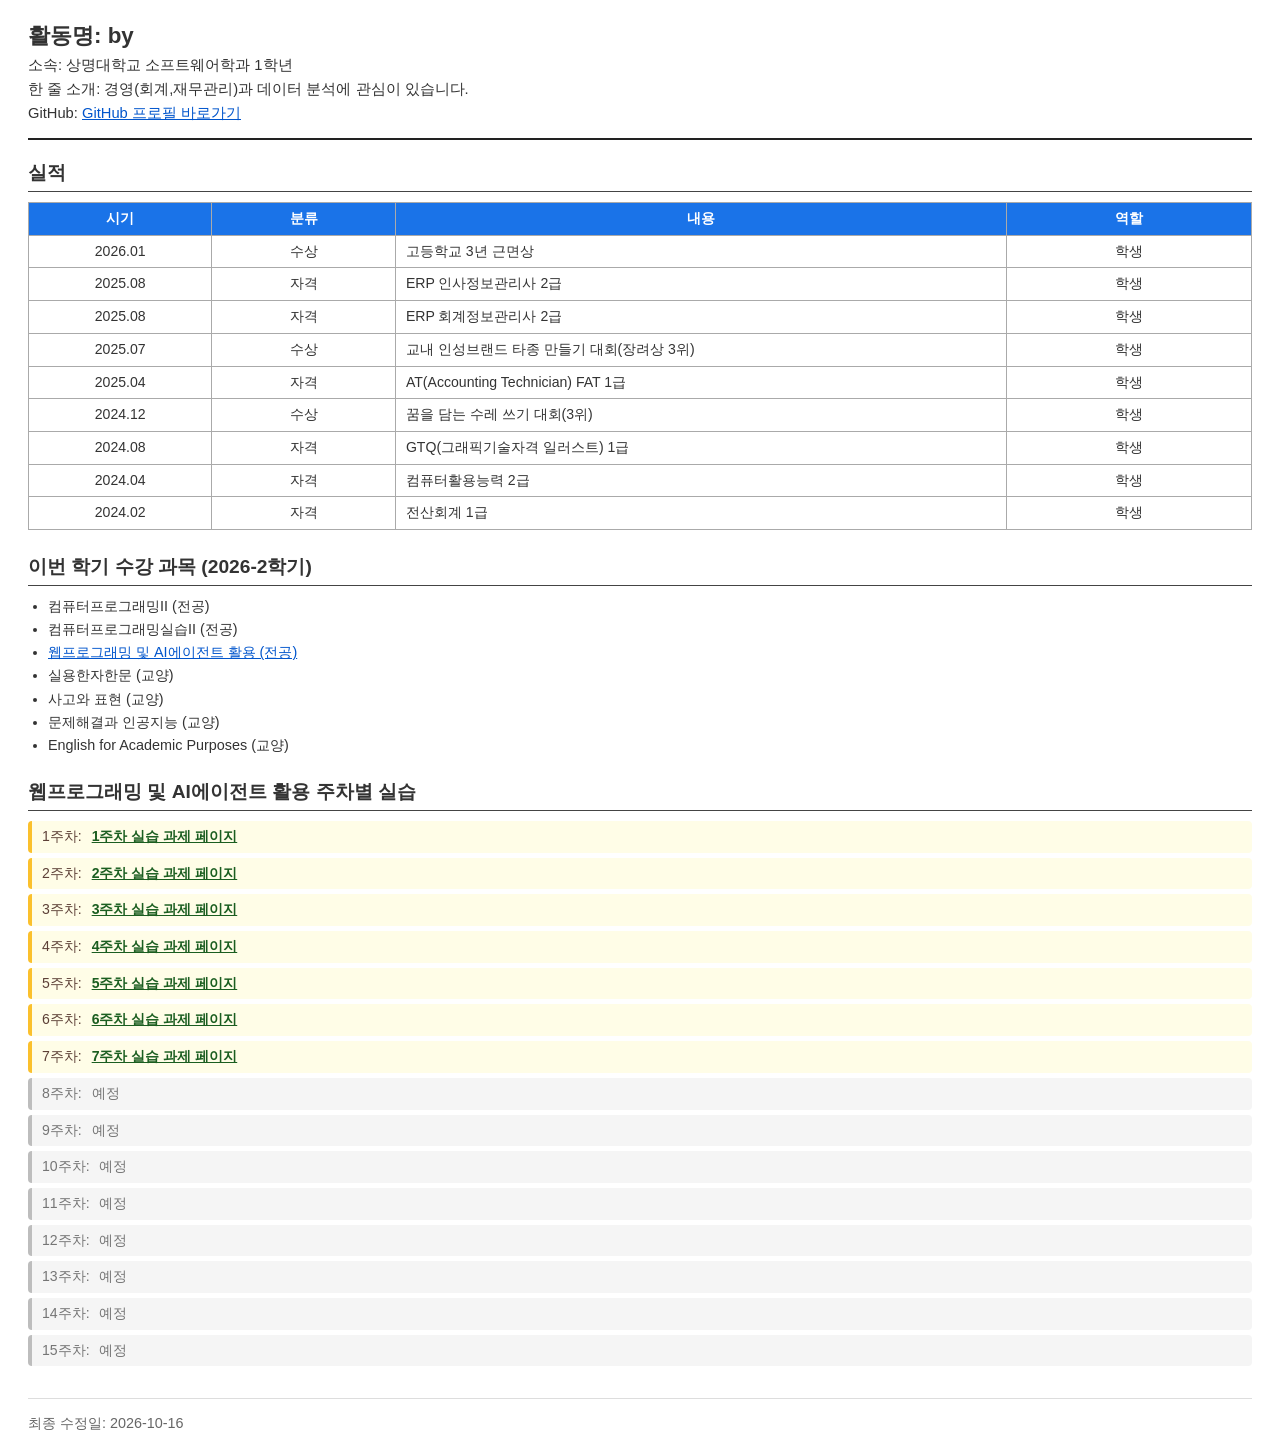
==== index.html @ 6402cc83 "웹프6주차 실습 수정" ====
<!DOCTYPE html>
<HTML>
    <head>
        <meta charset="UTF-8">
        <meta name="viewport" content="width=device-width, initial-scale=1.0">
        <title>개인 이력서</title>
        <link rel="stylesheet" href="style.css">
    </head>
    <body>
        <header>
            <h1 class="activity-name">활동명: by</h1>
            <p class="affiliation">소속: 상명대학교 소프트웨어학과 1학년</p>
            <p class="bio">한 줄 소개: 경영(회계,재무관리)과 데이터 분석에 관심이 있습니다. </p>
            <p class="github-link">GitHub: <a href="https://github.com/0710leeboyoung-tech/wep" target="_blank" rel="noopener noreferrer">GitHub 프로필 바로가기</a>
            
            </p>
        </header>
        <section>
            <h2>실적</h2>
                <table>
                    <tr>
                        <th class="col-data">시기</th>
                        <th class="col-category">분류</th>
                        <th class="col-content">내용</th>
                        <th class="col-role">역할</th>

                    </tr>
                    <tr>
                        <td class="col-date">2026.01</td>
                        <td class="col-category">수상</td>
                        <td>고등학교 3년 근면상</td>
                        <td class="col-role">학생</td>

                    </tr>
                    <tr>
                        <td class="col-date">2025.08</td>
                        <td class="col-category">자격</td>
                        <td>ERP 인사정보관리사 2급</td>
                        <td class="col-role">학생</td>

                    </tr>
                    <tr>
                        <td class="col-date">2025.08</td>
                        <td class="col-category">자격</td>
                        <td>ERP 회계정보관리사 2급</td>
                        <td class="col-role">학생</td>
                    </tr>
                    <tr>
                        <td class="col-date">2025.07</td>
                        <td class="col-category">수상</td>
                        <td>교내 인성브랜드 타종 만들기 대회(장려상 3위)</td>
                        <td class="col-role">학생</td>   
                    </tr>
                    <tr>
                        <td class="col-date">2025.04</td>
                        <td class="col-category">자격</td>
                        <td>AT(Accounting Technician) FAT 1급</td>
                        <td class="col-role">학생</td>
                    </tr>
                    <tr>
                        <td class="col-date">2024.12</td>
                        <td class="col-category">수상</td>
                        <td>꿈을 담는 수레 쓰기 대회(3위)</td>
                        <td class="col-role">학생</td>
                    </tr>
                    <tr>
                        <td class="col-date">2024.08</td>
                        <td class="col-category">자격</td>
                        <td>GTQ(그래픽기술자격 일러스트) 1급</td>
                        <td class="col-role">학생</td>
                    </tr>
                    <tr>
                        <td class="col-date">2024.04</td>
                        <td class="col-category">자격</td>
                        <td>컴퓨터활용능력 2급</td>
                        <td class="col-role">학생</td>
                    </tr>
                    <tr>
                        <td class="col-date">2024.02</td>
                        <td class="col-category">자격</td>
                        <td>전산회계 1급</td>
                        <td class="col-role">학생</td>
                    </tr>
            </table>
        </section>

        <section>
            <h2>이번 학기 수강 과목 (2026-2학기)</h2>
            <ul class="course-list">
                <li>컴퓨터프로그래밍II (전공)</li>
                <li>컴퓨터프로그래밍실습II (전공)</li>
                <li><a href="#f-05">웹프로그래밍 및 AI에이전트 활용 (전공)</a></li>
                <li>실용한자한문 (교양)</li>
                <li>사고와 표현 (교양)</li>
                <li>문제해결과 인공지능 (교양)</li>
                <li>English for Academic Purposes (교양)</li>

            </ul>
        </section>
        <section id="f-05">
        <h2>웹프로그래밍 및 AI에이전트 활용 주차별 실습</h2>
        <ul class="week-list">
            <li class="done">1주차: <a href="https://ecampus.smu.ac.kr/course/view.php?id=101225&section=1">1주차 실습 과제 페이지</a></li>
            <li class="done">2주차: <a href="Untitled-1.html">2주차 실습 과제 페이지</a></li>
            <li class="done">3주차: <a href="https://ecampus.smu.ac.kr/course/view.php?id=101225&section=3">3주차 실습 과제 페이지</a></li>
            <li class="done">4주차: <a href="https://ecampus.smu.ac.kr/course/view.php?id=101225&section=4">4주차 실습 과제 페이지</a></li>
            <li class="done">5주차: <a href="https://ecampus.smu.ac.kr/course/view.php?id=101225&section=5">5주차 실습 과제 페이지</a></li>
            <li class="done">6주차: <a href="byl(표).html">6주차 실습 과제 페이지</a></li>
            <li class="done">7주차: <a href="by1015.html">7주차 실습 과제 페이지</a></li>

            <li class="planned">8주차: <span>예정</span></li>
            <li class="planned">9주차: <span>예정</span></li>
            <li class="planned">10주차: <span>예정</span></li>
            <li class="planned">11주차: <span>예정</span></li>
            <li class="planned">12주차: <span>예정</span></li>
            <li class="planned">13주차: <span>예정</span></li>
            <li class="planned">14주차: <span>예정</span></li>
            <li class="planned">15주차: <span>예정</span></li>
        </ul>
    </section>

    <!-- footer 영역 (F-06) -->
    <footer>
        <p>최종 수정일: 2026-10-16</p>
    </footer>
</body>
</HTML>
---- style.css ----
* {
    box-sizing: border-box;
    margin: 0;
    padding: 0;
}

body {
    font-family: 'Malgun Gothic', '맑은 고딕', sans-serif;
    width: 100%;
    max-width: 1280px;
    margin: 0 auto;
    padding: 20px 28px;
    color: #333333;
    line-height: 1.4;
}

/* header 영역 (F-01, F-02) */
header {
    border-bottom: 2px solid #222222;
    padding-bottom: 12px;
    margin-bottom: 20px;
}

.activity-name {
    font-size: 1.4rem;
    font-weight: bold;
    margin-bottom: 4px;
}

.affiliation, .bio, .github-link {
    font-size: 0.92rem;
    margin-bottom: 3px;
}

a {
    color: #0055cc;
    text-decoration: underline;
}

a:hover {
    color: #003399;
}

/* section 공통 영역 */
section {
    margin-bottom: 24px;
}

h2 {
    font-size: 1.2rem;
    margin-bottom: 10px;
    border-bottom: 1.5px solid #444444;
    padding-bottom: 4px;
}

/* 표(table) 스타일 (F-03) */
table {
    width: 100%;
    border-collapse: collapse;
    margin-top: 6px;
}

th, td {
    border: 1px solid #aaaaaa;
    padding: 6px 10px;
    font-size: 0.88rem;
}

th {
    background-color: #1a73e8;
    color: #ffffff;
    font-weight: bold;
    text-align: center;
}

.col-date { width: 15%; text-align: center; }
.col-category { width: 15%; text-align: center; }
.col-content { width: 50%; }
.col-role { width: 20%; text-align: center; }

/* 수강 과목 목록 */
.course-list {
    margin-top: 6px;
    padding-left: 20px;
}

.course-list li {
    font-size: 0.9rem;
    margin-bottom: 3px;
}

/* 주차별 목록 */
.week-list {
    list-style: none;
    padding-left: 0;
    margin-top: 6px;
}

.week-list li {
    padding: 6px 10px;
    margin-bottom: 5px;
    border-radius: 4px;
    font-size: 0.88rem;
}

.week-list .done {
    background-color: #fffde7;
    color: #5d4037;
    border-left: 4px solid #fbc02d;
}

.week-list .done a {
    color: #1b5e20;
    font-weight: bold;
    text-decoration: underline;
    margin-left: 6px;
}

.week-list .planned {
    background-color: #f5f5f5;
    color: #757575;
    border-left: 4px solid #bdbdbd;
}

.week-list .planned span {
    margin-left: 6px;
    font-weight: normal;
}

/* footer 영역 (F-06) */
footer {
    margin-top: 32px;
    padding-top: 14px;
    border-top: 1px solid #dddddd;
    text-align: left;
    color: #666666;
    font-size: 0.9rem;
}
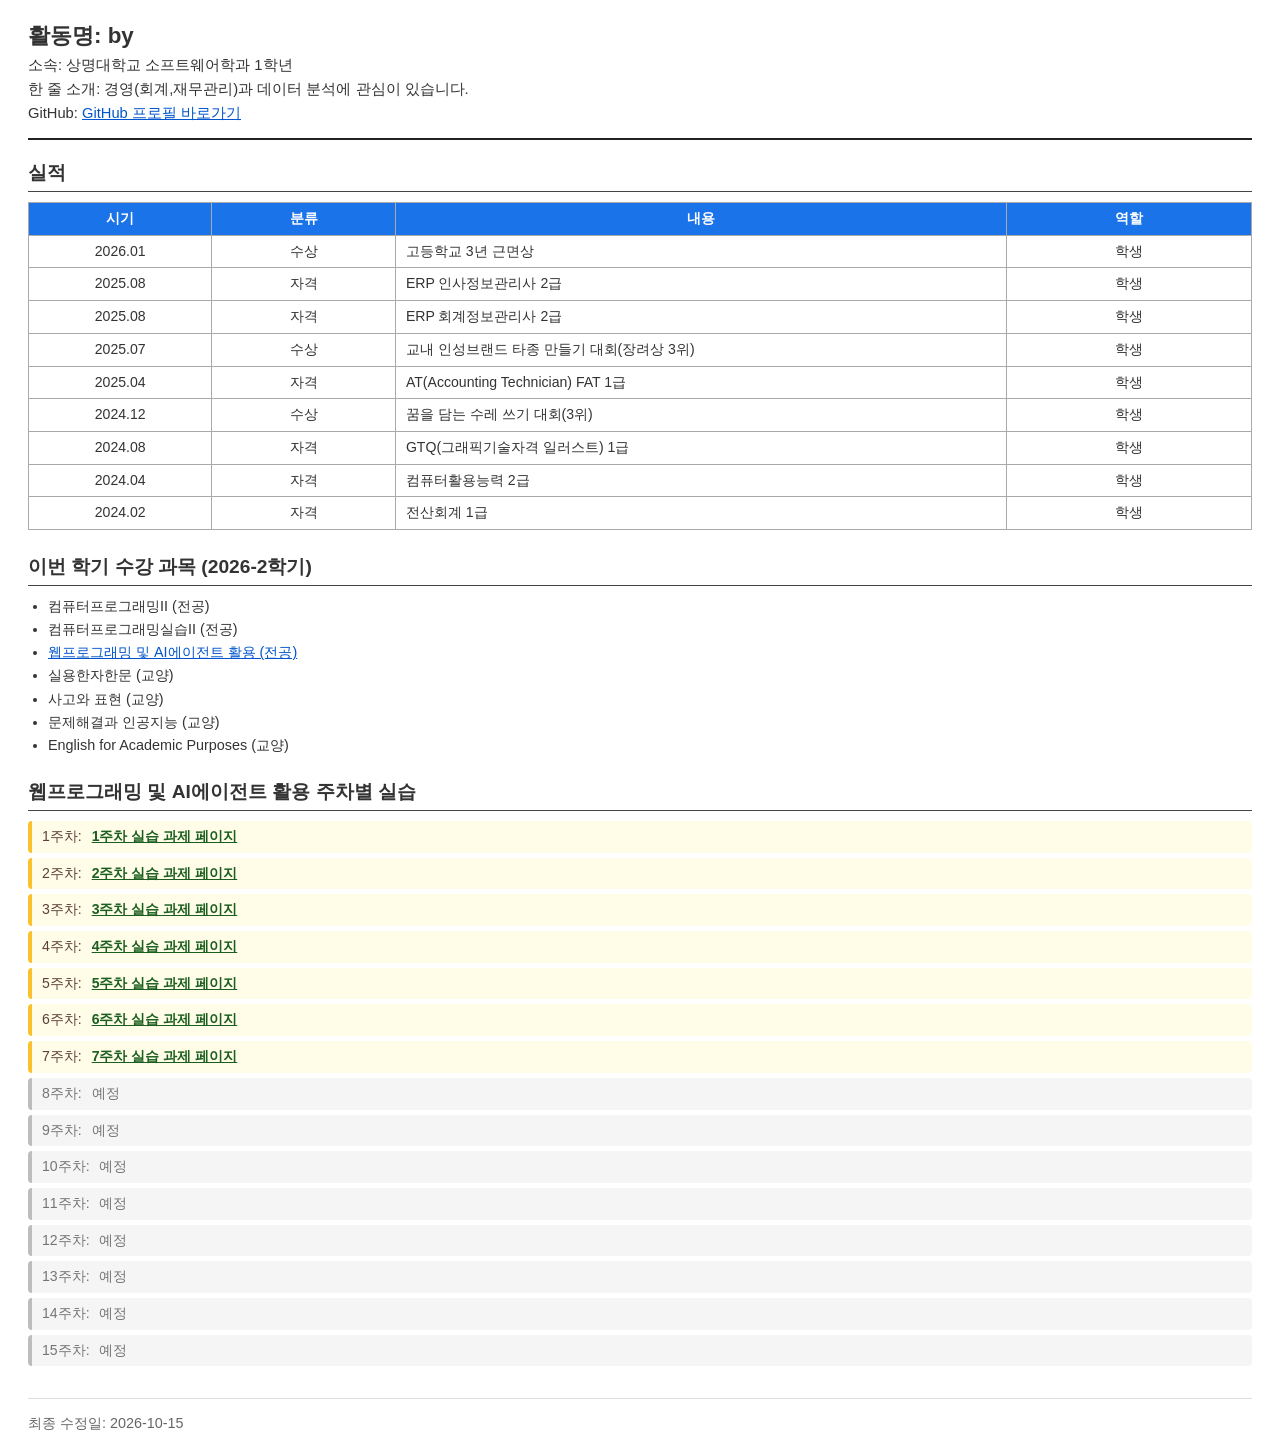
==== commit 0034dcfb: "수정" ====
--- a/index.html
+++ b/index.html
@@ -121,7 +121,7 @@
 
     <!-- footer 영역 (F-06) -->
     <footer>
-        <p>최종 수정일: 2026-10-16</p>
+        <p>최종 수정일: 2026-10-15</p>
     </footer>
 </body>
 </HTML>
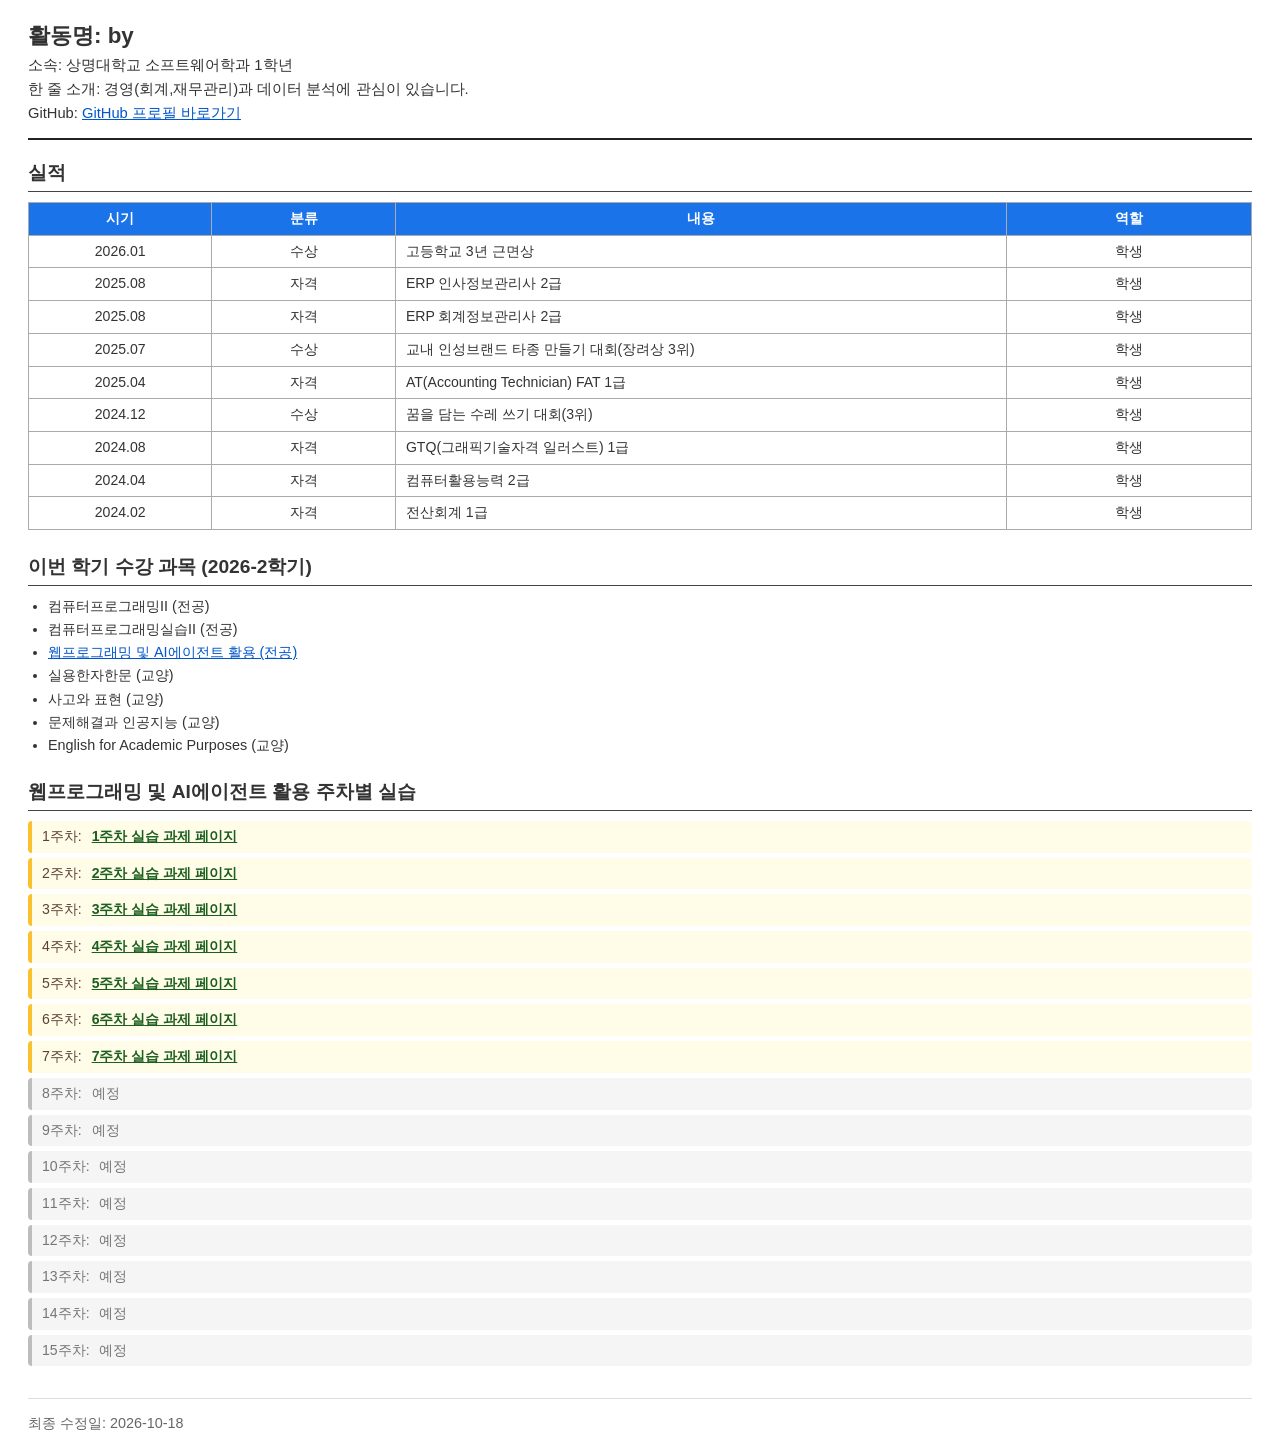
==== commit 421bfc34: "수정" ====
--- a/index.html
+++ b/index.html
@@ -121,7 +121,7 @@
 
     <!-- footer 영역 (F-06) -->
     <footer>
-        <p>최종 수정일: 2026-10-15</p>
+        <p>최종 수정일: 2026-10-18</p>
     </footer>
 </body>
 </HTML>
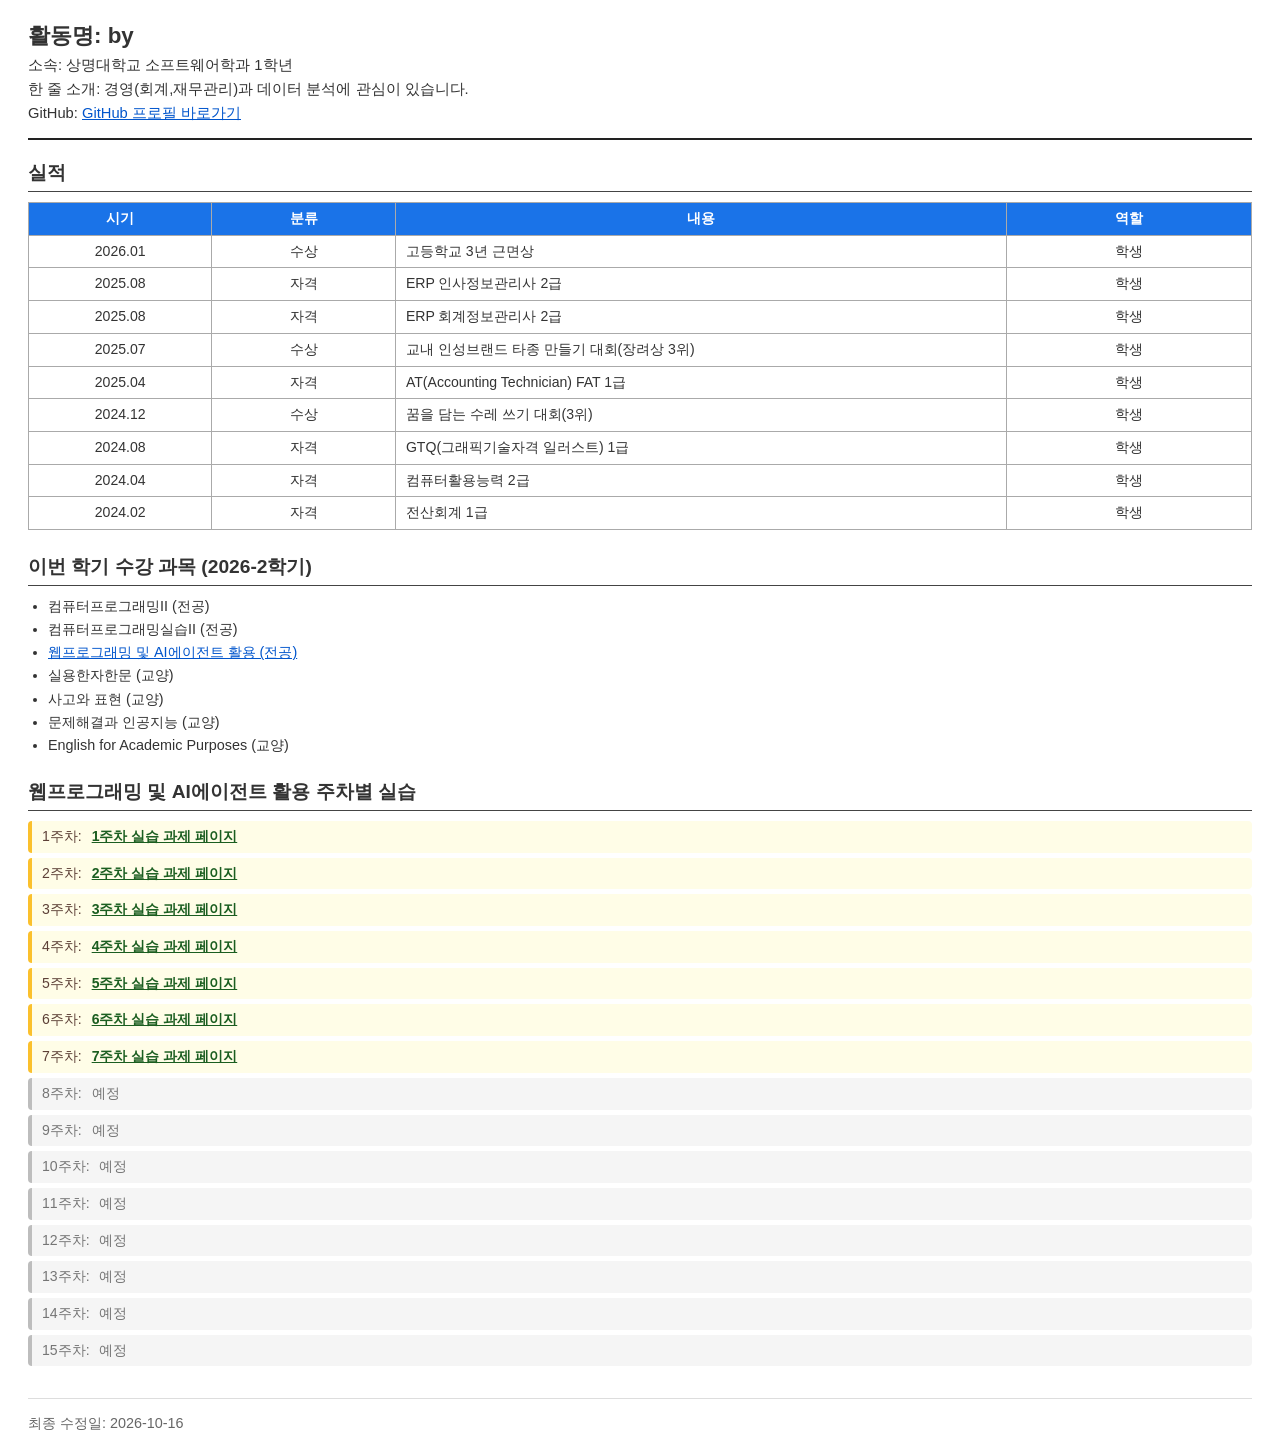
==== commit 608035ad: "수정본" ====
--- a/index.html
+++ b/index.html
@@ -121,7 +121,7 @@
 
     <!-- footer 영역 (F-06) -->
     <footer>
-        <p>최종 수정일: 2026-10-18</p>
+        <p>최종 수정일: 2026-10-16</p>
     </footer>
 </body>
 </HTML>
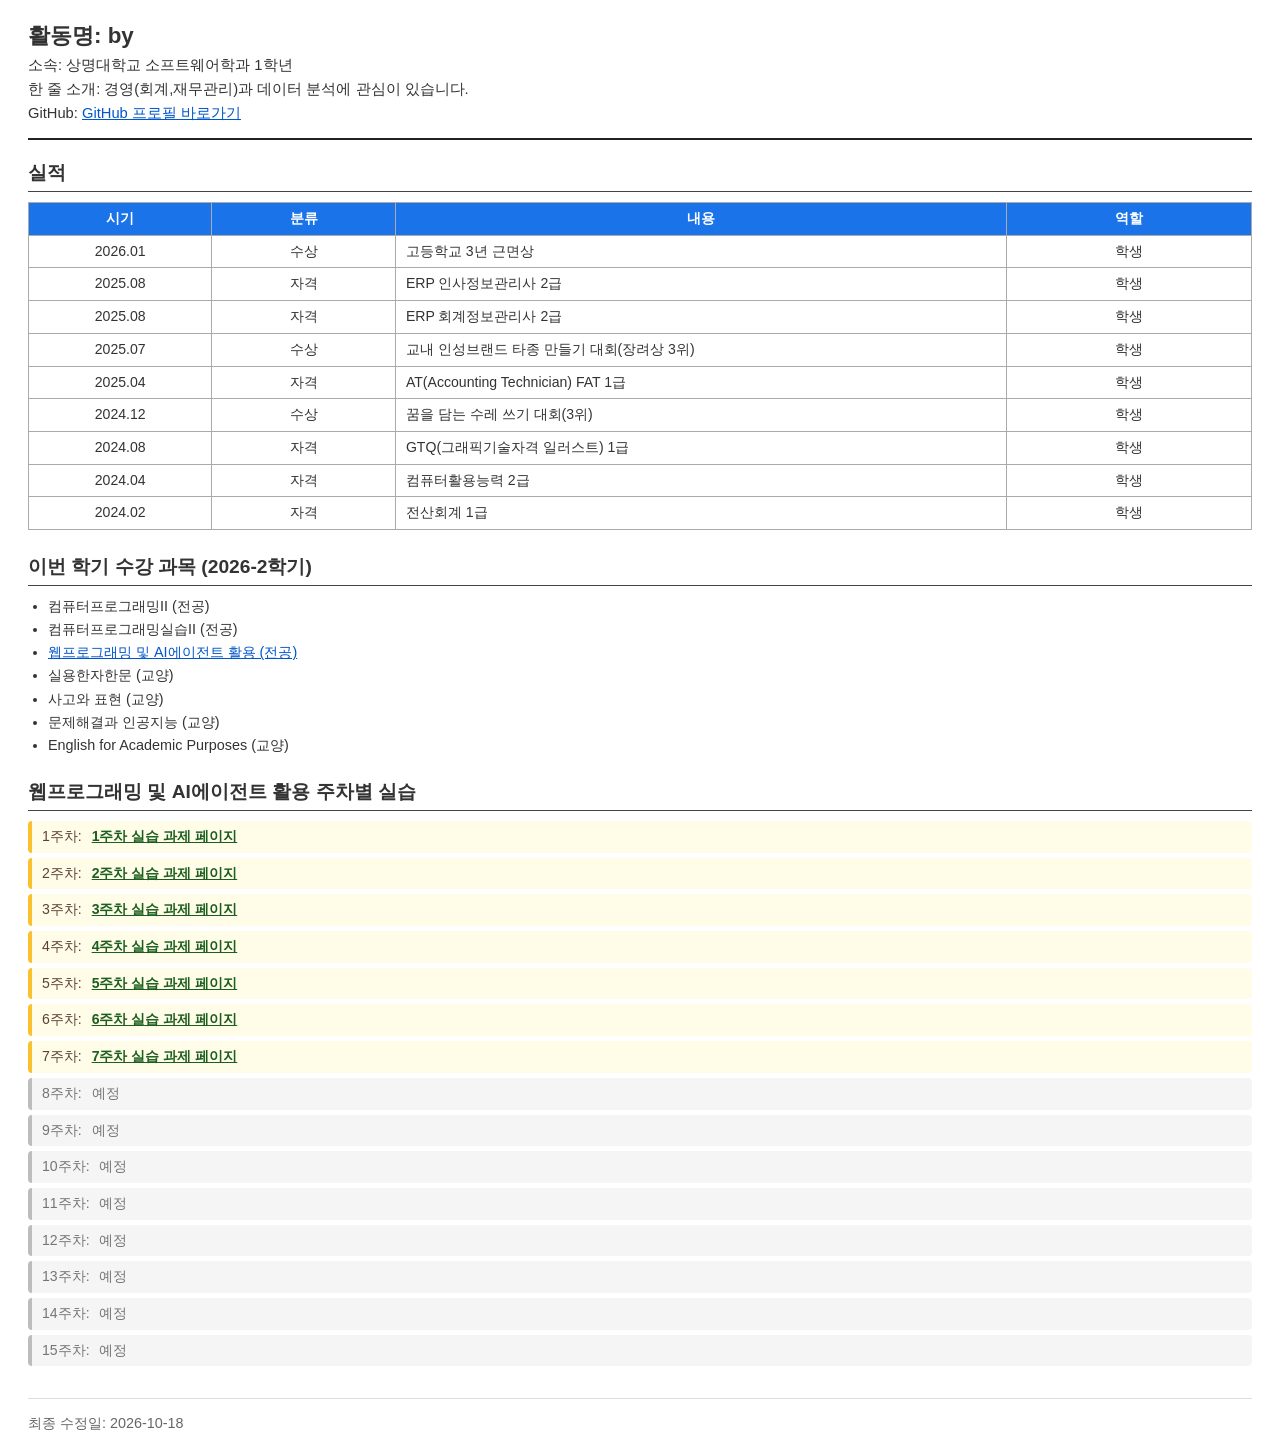
==== commit d7f25b79: "수정(변경)" ====
--- a/index.html
+++ b/index.html
@@ -1,127 +1,127 @@
-<!DOCTYPE html>
-<HTML>
-    <head>
-        <meta charset="UTF-8">
-        <meta name="viewport" content="width=device-width, initial-scale=1.0">
-        <title>개인 이력서</title>
-        <link rel="stylesheet" href="style.css">
-    </head>
-    <body>
-        <header>
-            <h1 class="activity-name">활동명: by</h1>
-            <p class="affiliation">소속: 상명대학교 소프트웨어학과 1학년</p>
-            <p class="bio">한 줄 소개: 경영(회계,재무관리)과 데이터 분석에 관심이 있습니다. </p>
-            <p class="github-link">GitHub: <a href="https://github.com/0710leeboyoung-tech/wep" target="_blank" rel="noopener noreferrer">GitHub 프로필 바로가기</a>
-            
-            </p>
-        </header>
-        <section>
-            <h2>실적</h2>
-                <table>
-                    <tr>
-                        <th class="col-data">시기</th>
-                        <th class="col-category">분류</th>
-                        <th class="col-content">내용</th>
-                        <th class="col-role">역할</th>
-
-                    </tr>
-                    <tr>
-                        <td class="col-date">2026.01</td>
-                        <td class="col-category">수상</td>
-                        <td>고등학교 3년 근면상</td>
-                        <td class="col-role">학생</td>
-
-                    </tr>
-                    <tr>
-                        <td class="col-date">2025.08</td>
-                        <td class="col-category">자격</td>
-                        <td>ERP 인사정보관리사 2급</td>
-                        <td class="col-role">학생</td>
-
-                    </tr>
-                    <tr>
-                        <td class="col-date">2025.08</td>
-                        <td class="col-category">자격</td>
-                        <td>ERP 회계정보관리사 2급</td>
-                        <td class="col-role">학생</td>
-                    </tr>
-                    <tr>
-                        <td class="col-date">2025.07</td>
-                        <td class="col-category">수상</td>
-                        <td>교내 인성브랜드 타종 만들기 대회(장려상 3위)</td>
-                        <td class="col-role">학생</td>   
-                    </tr>
-                    <tr>
-                        <td class="col-date">2025.04</td>
-                        <td class="col-category">자격</td>
-                        <td>AT(Accounting Technician) FAT 1급</td>
-                        <td class="col-role">학생</td>
-                    </tr>
-                    <tr>
-                        <td class="col-date">2024.12</td>
-                        <td class="col-category">수상</td>
-                        <td>꿈을 담는 수레 쓰기 대회(3위)</td>
-                        <td class="col-role">학생</td>
-                    </tr>
-                    <tr>
-                        <td class="col-date">2024.08</td>
-                        <td class="col-category">자격</td>
-                        <td>GTQ(그래픽기술자격 일러스트) 1급</td>
-                        <td class="col-role">학생</td>
-                    </tr>
-                    <tr>
-                        <td class="col-date">2024.04</td>
-                        <td class="col-category">자격</td>
-                        <td>컴퓨터활용능력 2급</td>
-                        <td class="col-role">학생</td>
-                    </tr>
-                    <tr>
-                        <td class="col-date">2024.02</td>
-                        <td class="col-category">자격</td>
-                        <td>전산회계 1급</td>
-                        <td class="col-role">학생</td>
-                    </tr>
-            </table>
-        </section>
-
-        <section>
-            <h2>이번 학기 수강 과목 (2026-2학기)</h2>
-            <ul class="course-list">
-                <li>컴퓨터프로그래밍II (전공)</li>
-                <li>컴퓨터프로그래밍실습II (전공)</li>
-                <li><a href="#f-05">웹프로그래밍 및 AI에이전트 활용 (전공)</a></li>
-                <li>실용한자한문 (교양)</li>
-                <li>사고와 표현 (교양)</li>
-                <li>문제해결과 인공지능 (교양)</li>
-                <li>English for Academic Purposes (교양)</li>
-
-            </ul>
-        </section>
-        <section id="f-05">
-        <h2>웹프로그래밍 및 AI에이전트 활용 주차별 실습</h2>
-        <ul class="week-list">
-            <li class="done">1주차: <a href="https://ecampus.smu.ac.kr/course/view.php?id=101225&section=1">1주차 실습 과제 페이지</a></li>
-            <li class="done">2주차: <a href="Untitled-1.html">2주차 실습 과제 페이지</a></li>
-            <li class="done">3주차: <a href="https://ecampus.smu.ac.kr/course/view.php?id=101225&section=3">3주차 실습 과제 페이지</a></li>
-            <li class="done">4주차: <a href="https://ecampus.smu.ac.kr/course/view.php?id=101225&section=4">4주차 실습 과제 페이지</a></li>
-            <li class="done">5주차: <a href="https://ecampus.smu.ac.kr/course/view.php?id=101225&section=5">5주차 실습 과제 페이지</a></li>
-            <li class="done">6주차: <a href="byl(표).html">6주차 실습 과제 페이지</a></li>
-            <li class="done">7주차: <a href="by1015.html">7주차 실습 과제 페이지</a></li>
-
-            <li class="planned">8주차: <span>예정</span></li>
-            <li class="planned">9주차: <span>예정</span></li>
-            <li class="planned">10주차: <span>예정</span></li>
-            <li class="planned">11주차: <span>예정</span></li>
-            <li class="planned">12주차: <span>예정</span></li>
-            <li class="planned">13주차: <span>예정</span></li>
-            <li class="planned">14주차: <span>예정</span></li>
-            <li class="planned">15주차: <span>예정</span></li>
-        </ul>
-    </section>
-
-    <!-- footer 영역 (F-06) -->
-    <footer>
-        <p>최종 수정일: 2026-10-16</p>
-    </footer>
-</body>
+<!DOCTYPE html>
+<HTML>
+    <head>
+        <meta charset="UTF-8">
+        <meta name="viewport" content="width=device-width, initial-scale=1.0">
+        <title>개인 이력서</title>
+        <link rel="stylesheet" href="style.css">
+    </head>
+    <body>
+        <header>
+            <h1 class="activity-name">활동명: by</h1>
+            <p class="affiliation">소속: 상명대학교 소프트웨어학과 1학년</p>
+            <p class="bio">한 줄 소개: 경영(회계,재무관리)과 데이터 분석에 관심이 있습니다. </p>
+            <p class="github-link">GitHub: <a href="https://github.com/0710leeboyoung-tech/wep" target="_blank" rel="noopener noreferrer">GitHub 프로필 바로가기</a>
+            
+            </p>
+        </header>
+        <section>
+            <h2>실적</h2>
+                <table>
+                    <tr>
+                        <th class="col-data">시기</th>
+                        <th class="col-category">분류</th>
+                        <th class="col-content">내용</th>
+                        <th class="col-role">역할</th>
+
+                    </tr>
+                    <tr>
+                        <td class="col-date">2026.01</td>
+                        <td class="col-category">수상</td>
+                        <td>고등학교 3년 근면상</td>
+                        <td class="col-role">학생</td>
+
+                    </tr>
+                    <tr>
+                        <td class="col-date">2025.08</td>
+                        <td class="col-category">자격</td>
+                        <td>ERP 인사정보관리사 2급</td>
+                        <td class="col-role">학생</td>
+
+                    </tr>
+                    <tr>
+                        <td class="col-date">2025.08</td>
+                        <td class="col-category">자격</td>
+                        <td>ERP 회계정보관리사 2급</td>
+                        <td class="col-role">학생</td>
+                    </tr>
+                    <tr>
+                        <td class="col-date">2025.07</td>
+                        <td class="col-category">수상</td>
+                        <td>교내 인성브랜드 타종 만들기 대회(장려상 3위)</td>
+                        <td class="col-role">학생</td>   
+                    </tr>
+                    <tr>
+                        <td class="col-date">2025.04</td>
+                        <td class="col-category">자격</td>
+                        <td>AT(Accounting Technician) FAT 1급</td>
+                        <td class="col-role">학생</td>
+                    </tr>
+                    <tr>
+                        <td class="col-date">2024.12</td>
+                        <td class="col-category">수상</td>
+                        <td>꿈을 담는 수레 쓰기 대회(3위)</td>
+                        <td class="col-role">학생</td>
+                    </tr>
+                    <tr>
+                        <td class="col-date">2024.08</td>
+                        <td class="col-category">자격</td>
+                        <td>GTQ(그래픽기술자격 일러스트) 1급</td>
+                        <td class="col-role">학생</td>
+                    </tr>
+                    <tr>
+                        <td class="col-date">2024.04</td>
+                        <td class="col-category">자격</td>
+                        <td>컴퓨터활용능력 2급</td>
+                        <td class="col-role">학생</td>
+                    </tr>
+                    <tr>
+                        <td class="col-date">2024.02</td>
+                        <td class="col-category">자격</td>
+                        <td>전산회계 1급</td>
+                        <td class="col-role">학생</td>
+                    </tr>
+            </table>
+        </section>
+
+        <section>
+            <h2>이번 학기 수강 과목 (2026-2학기)</h2>
+            <ul class="course-list">
+                <li>컴퓨터프로그래밍II (전공)</li>
+                <li>컴퓨터프로그래밍실습II (전공)</li>
+                <li><a href="#f-05">웹프로그래밍 및 AI에이전트 활용 (전공)</a></li>
+                <li>실용한자한문 (교양)</li>
+                <li>사고와 표현 (교양)</li>
+                <li>문제해결과 인공지능 (교양)</li>
+                <li>English for Academic Purposes (교양)</li>
+
+            </ul>
+        </section>
+        <section id="f-05">
+        <h2>웹프로그래밍 및 AI에이전트 활용 주차별 실습</h2>
+        <ul class="week-list">
+            <li class="done">1주차: <a href="https://ecampus.smu.ac.kr/course/view.php?id=101225&section=1">1주차 실습 과제 페이지</a></li>
+            <li class="done">2주차: <a href="Untitled-1.html">2주차 실습 과제 페이지</a></li>
+            <li class="done">3주차: <a href="https://ecampus.smu.ac.kr/course/view.php?id=101225&section=3">3주차 실습 과제 페이지</a></li>
+            <li class="done">4주차: <a href="https://ecampus.smu.ac.kr/course/view.php?id=101225&section=4">4주차 실습 과제 페이지</a></li>
+            <li class="done">5주차: <a href="https://ecampus.smu.ac.kr/course/view.php?id=101225&section=5">5주차 실습 과제 페이지</a></li>
+            <li class="done">6주차: <a href="byl(표).html">6주차 실습 과제 페이지</a></li>
+            <li class="done">7주차: <a href="by1015.html">7주차 실습 과제 페이지</a></li>
+
+            <li class="planned">8주차: <span>예정</span></li>
+            <li class="planned">9주차: <span>예정</span></li>
+            <li class="planned">10주차: <span>예정</span></li>
+            <li class="planned">11주차: <span>예정</span></li>
+            <li class="planned">12주차: <span>예정</span></li>
+            <li class="planned">13주차: <span>예정</span></li>
+            <li class="planned">14주차: <span>예정</span></li>
+            <li class="planned">15주차: <span>예정</span></li>
+        </ul>
+    </section>
+
+    <!-- footer 영역 (F-06) -->
+    <footer>
+        <p>최종 수정일: 2026-10-18</p>
+    </footer>
+</body>
 </HTML>
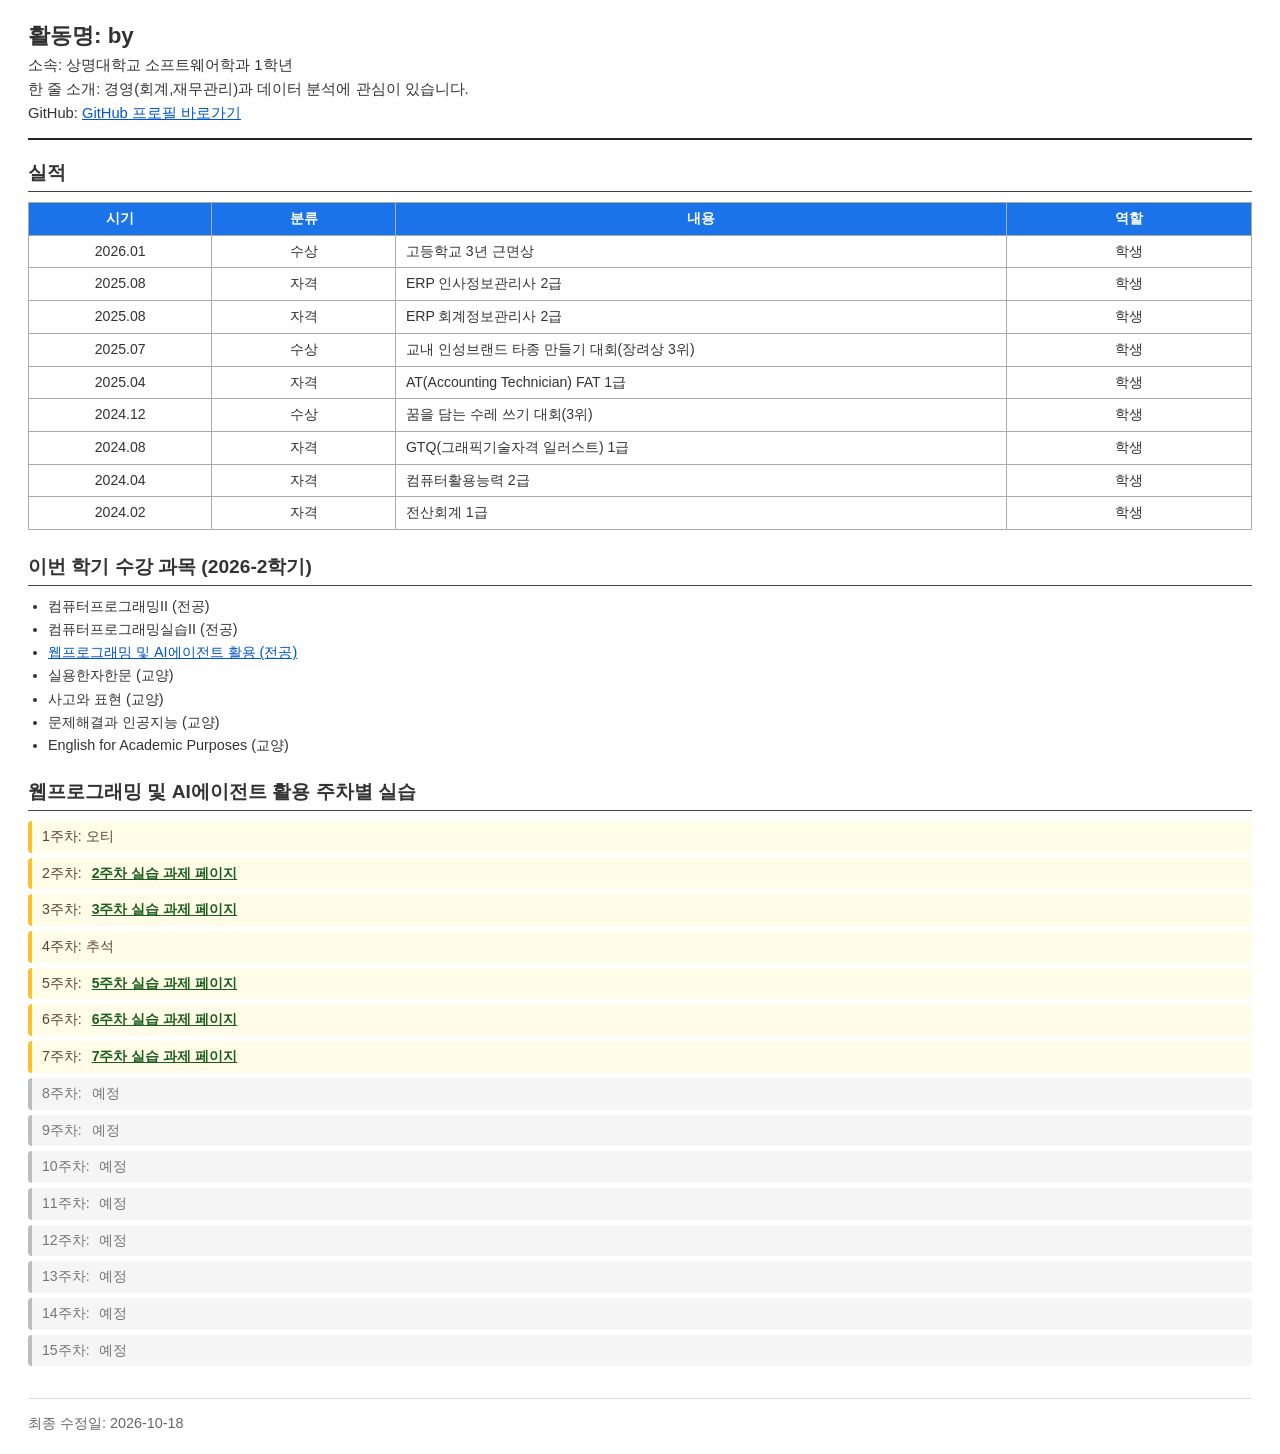
==== commit 763dcbcb: "완성본" ====
--- a/index.html
+++ b/index.html
@@ -1,5 +1,5 @@
 <!DOCTYPE html>
-<HTML>
+<Html lang="ko">
     <head>
         <meta charset="UTF-8">
         <meta name="viewport" content="width=device-width, initial-scale=1.0">
@@ -100,11 +100,11 @@
         <section id="f-05">
         <h2>웹프로그래밍 및 AI에이전트 활용 주차별 실습</h2>
         <ul class="week-list">
-            <li class="done">1주차: <a href="https://ecampus.smu.ac.kr/course/view.php?id=101225&section=1">1주차 실습 과제 페이지</a></li>
-            <li class="done">2주차: <a href="Untitled-1.html">2주차 실습 과제 페이지</a></li>
-            <li class="done">3주차: <a href="https://ecampus.smu.ac.kr/course/view.php?id=101225&section=3">3주차 실습 과제 페이지</a></li>
-            <li class="done">4주차: <a href="https://ecampus.smu.ac.kr/course/view.php?id=101225&section=4">4주차 실습 과제 페이지</a></li>
-            <li class="done">5주차: <a href="https://ecampus.smu.ac.kr/course/view.php?id=101225&section=5">5주차 실습 과제 페이지</a></li>
+            <li class="done">1주차: <span>오티</span></li>
+            <li class="done">2주차: <a href="2주차.html">2주차 실습 과제 페이지</a></li>
+            <li class="done">3주차: <a href="Untitled-1.html">3주차 실습 과제 페이지</a></li>
+            <li class="done">4주차: <span>추석</span></li>
+            <li class="done">5주차: <a href="5주차.html">5주차 실습 과제 페이지</a></li>
             <li class="done">6주차: <a href="byl(표).html">6주차 실습 과제 페이지</a></li>
             <li class="done">7주차: <a href="by1015.html">7주차 실습 과제 페이지</a></li>
 
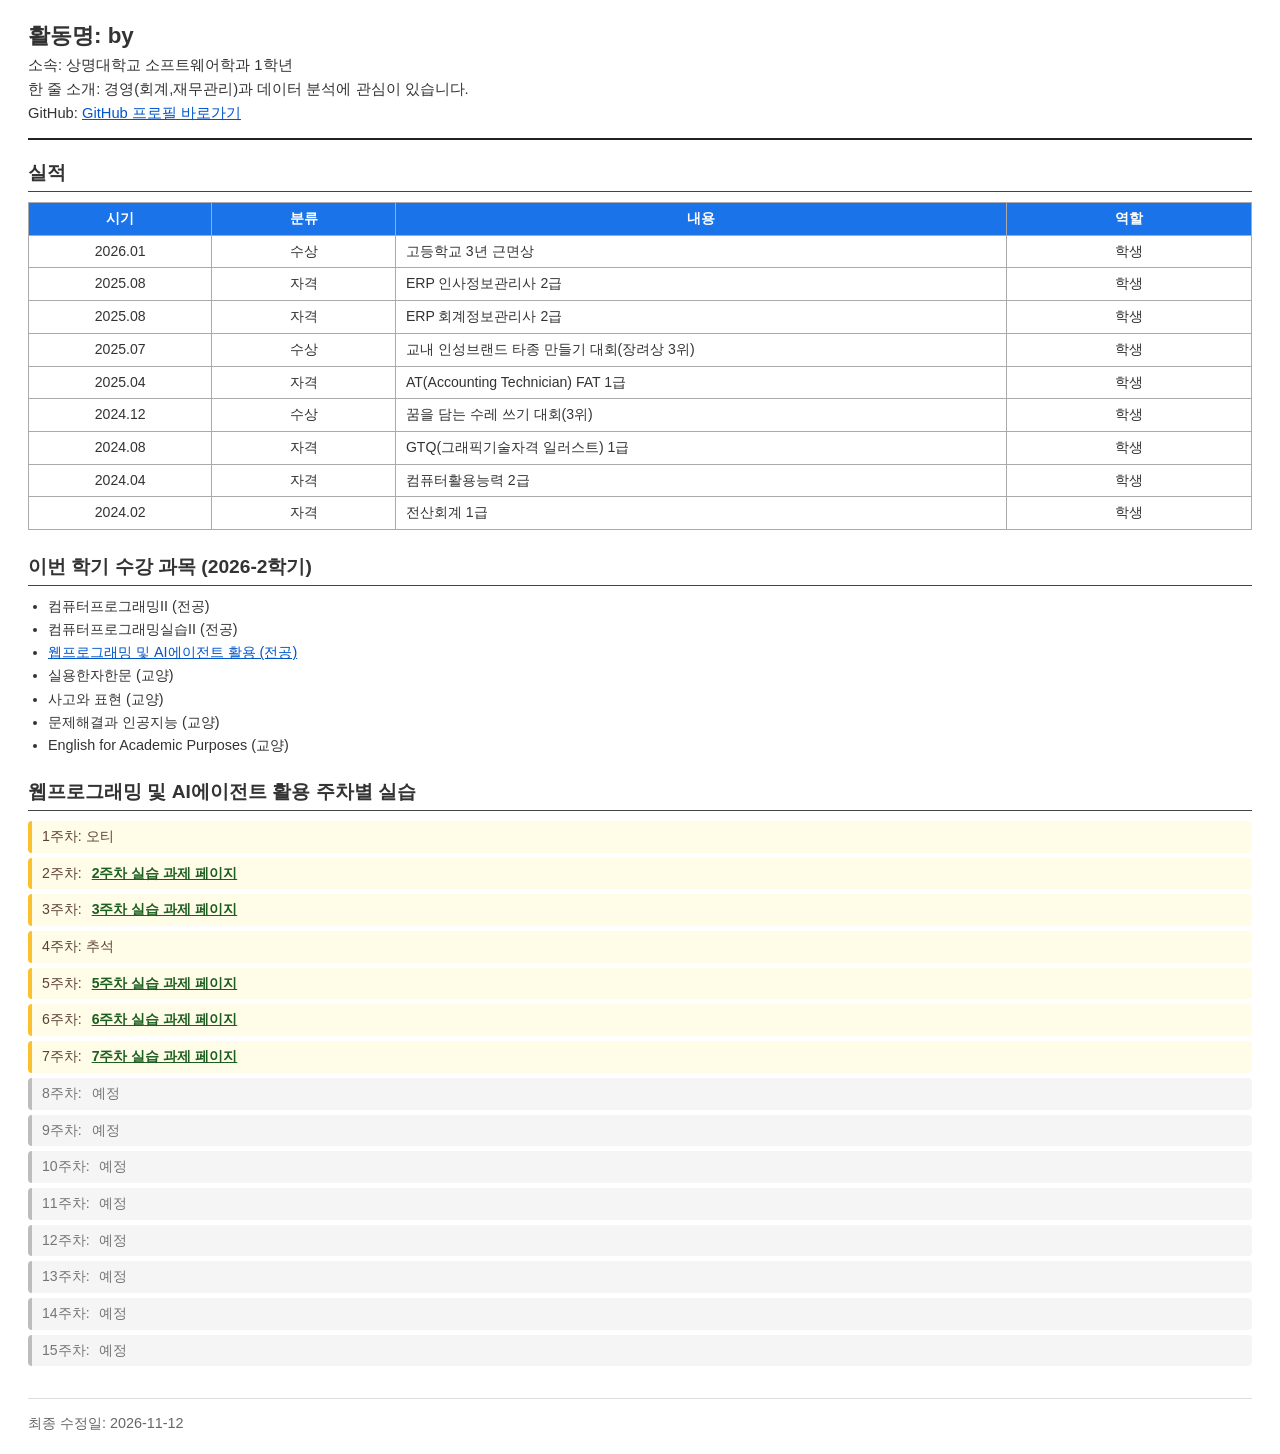
==== commit 95414552: "푸터 최종 수정일 갱신 Co-Authored-By: Claude Sonnet 5.5 <noreply@anthropic.com>" ====
--- a/index.html
+++ b/index.html
@@ -121,7 +121,7 @@
 
     <!-- footer 영역 (F-06) -->
     <footer>
-        <p>최종 수정일: 2026-10-18</p>
+        <p>최종 수정일: 2026-11-12</p>
     </footer>
 </body>
 </HTML>
